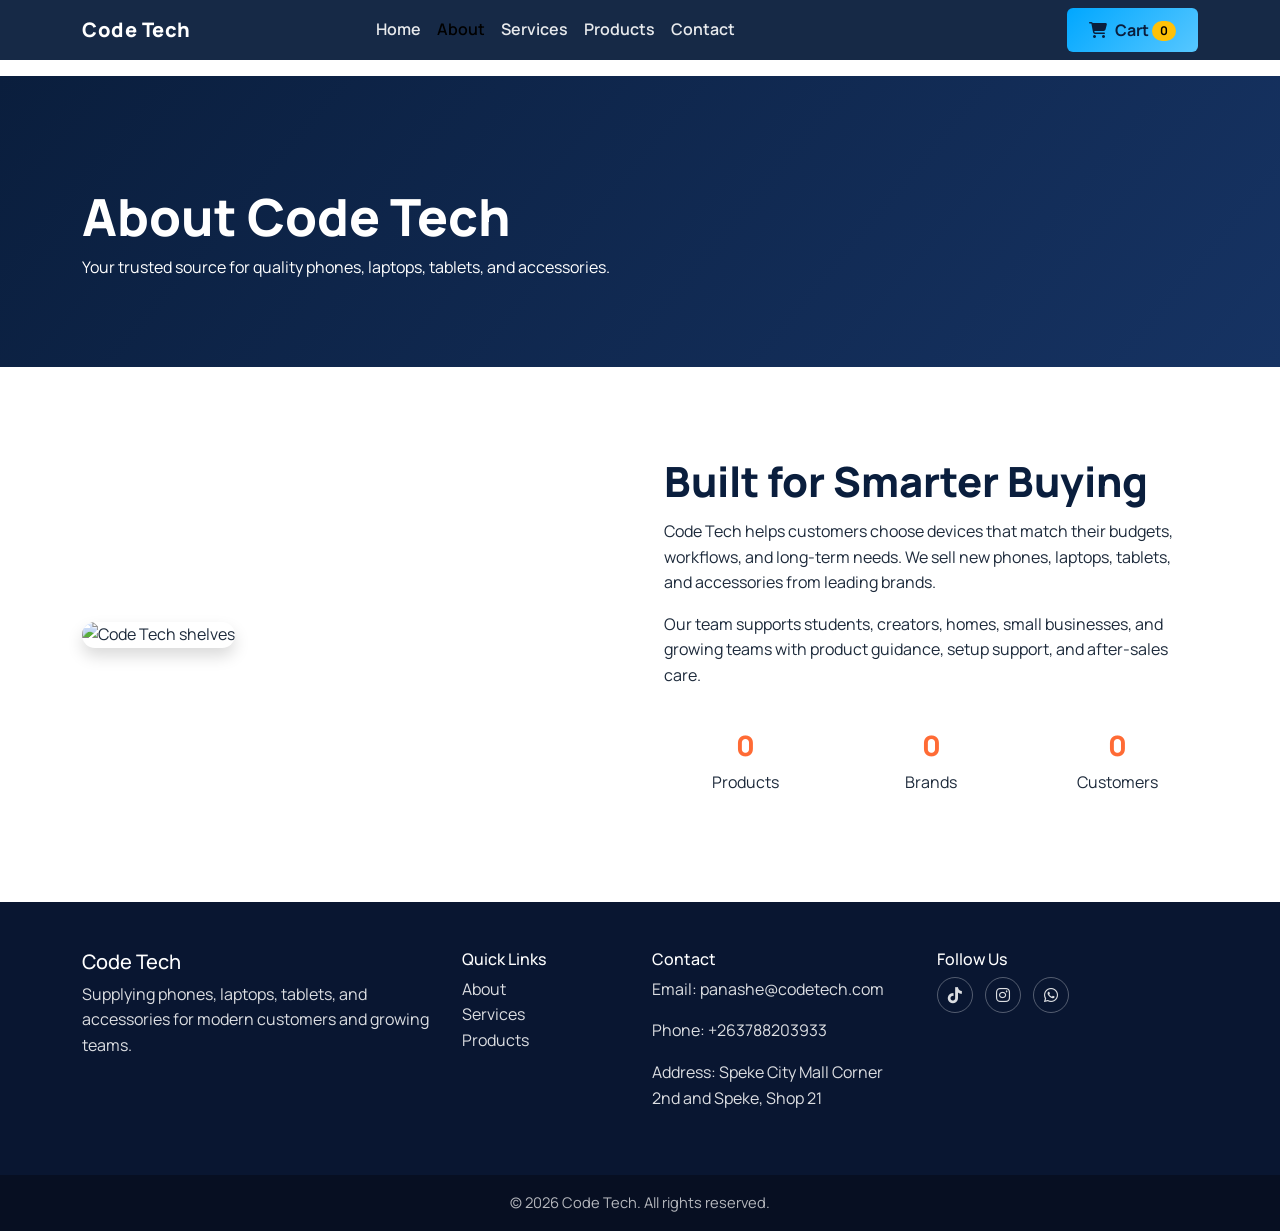
==== about.html @ 13f96c56 "Add files via upload" ====
<!DOCTYPE html>
<html lang="en">
<head>
  <meta charset="UTF-8" />
  <meta name="viewport" content="width=device-width, initial-scale=1" />
  <title>About | Code Tech</title>
  <meta name="description" content="Code Tech sells phones, laptops, tablets, and accessories." />
  <link rel="preconnect" href="https://fonts.googleapis.com" />
  <link rel="preconnect" href="https://fonts.gstatic.com" crossorigin />
  <link href="https://fonts.googleapis.com/css2?family=Manrope:wght@400;500;600;700;800&display=swap" rel="stylesheet" />
  <link href="https://cdn.jsdelivr.net/npm/bootstrap@5.3.0/dist/css/bootstrap.min.css" rel="stylesheet" />
  <link href="https://cdnjs.cloudflare.com/ajax/libs/font-awesome/6.4.0/css/all.min.css" rel="stylesheet" />
  <link href="https://unpkg.com/aos@2.3.4/dist/aos.css" rel="stylesheet" />
  <link href="https://cdn.jsdelivr.net/npm/swiper@11/swiper-bundle.min.css" rel="stylesheet" />
  <link href="assets/css/style.css" rel="stylesheet" />
</head>
<body>
  <header class="site-header fixed-top"><nav class="navbar navbar-expand-lg"><div class="container"><a class="navbar-brand" href="index.html">Code Tech</a><button class="navbar-toggler" type="button" data-bs-toggle="collapse" data-bs-target="#mainNav"><span class="navbar-toggler-icon"></span></button><div class="collapse navbar-collapse" id="mainNav"><ul class="navbar-nav mx-lg-auto mb-2 mb-lg-0"><li class="nav-item"><a class="nav-link" href="index.html">Home</a></li><li class="nav-item"><a class="nav-link active" href="about.html">About</a></li><li class="nav-item"><a class="nav-link" href="services.html">Services</a></li><li class="nav-item"><a class="nav-link" href="products.html">Products</a></li><li class="nav-item"><a class="nav-link" href="contact.html">Contact</a></li></ul><div class="auth-actions"><button class="btn btn-brand" type="button" data-bs-toggle="offcanvas" data-bs-target="#cartCanvas"><i class="fa-solid fa-cart-shopping me-2"></i>Cart <span id="cartCount" class="badge rounded-pill text-bg-warning">0</span></button></div></div></div></nav></header>
  <div class="offcanvas offcanvas-end" tabindex="-1" id="cartCanvas" aria-labelledby="cartCanvasLabel"><div class="offcanvas-header"><h5 class="offcanvas-title" id="cartCanvasLabel">Code Tech Cart</h5><button type="button" class="btn-close" data-bs-dismiss="offcanvas" aria-label="Close"></button></div><div class="offcanvas-body"><div id="cartItems" class="cart-items"></div><div class="cart-total-row"><span>Total</span><strong id="cartTotal">$0.00</strong></div><div class="cart-payment-actions mt-3"><button class="btn btn-paypal w-100" id="paypalServerCheckout" type="button" disabled><span class="paypal-wordmark"><span>Pay</span><span>Pal</span></span></button><button class="btn btn-outline-primary w-100 mt-2" id="paynowServerCheckout" type="button" disabled>Pay with Paynow</button></div><div id="paypal-button-container" class="mt-3"></div><p id="paypalHint" class="small text-muted mt-3">Add products to cart to activate payment checkout.</p></div></div>
  <main><section class="page-hero"><div class="container"><h1>About Code Tech</h1><p>Your trusted source for quality phones, laptops, tablets, and accessories.</p></div></section><section class="section-space"><div class="container"><div class="row align-items-center g-5"><div class="col-lg-6" data-aos="fade-right"><img src="https://images.unsplash.com/photo-1550009158-9ebf69173e03?auto=format&fit=crop&w=1200&q=80" class="img-fluid rounded-4 shadow" alt="Code Tech shelves"></div><div class="col-lg-6" data-aos="fade-left"><h2 class="section-title">Built for Smarter Buying</h2><p>Code Tech helps customers choose devices that match their budgets, workflows, and long-term needs. We sell new phones, laptops, tablets, and accessories from leading brands.</p><p>Our team supports students, creators, homes, small businesses, and growing teams with product guidance, setup support, and after-sales care.</p><div class="row text-center g-4 mt-2"><div class="col-4"><h3 class="counter" data-count-target="200" data-count-suffix="+">0</h3><p>Products</p></div><div class="col-4"><h3 class="counter" data-count-target="30" data-count-suffix="+">0</h3><p>Brands</p></div><div class="col-4"><h3 class="counter" data-count-target="300" data-count-suffix="+">0</h3><p>Customers</p></div></div></div></div></div></section></main>
  <footer class="site-footer"><div class="container py-5"><div class="row g-4"><div class="col-lg-4"><h5>Code Tech</h5><p>Supplying phones, laptops, tablets, and accessories for modern customers and growing teams.</p></div><div class="col-sm-6 col-lg-2"><h6>Quick Links</h6><ul class="footer-links"><li><a href="about.html">About</a></li><li><a href="services.html">Services</a></li><li><a href="products.html">Products</a></li></ul></div><div class="col-sm-6 col-lg-3"><h6>Contact</h6><p>Email: panashe@codetech.com</p><p>Phone: +263788203933</p><p>Address: Speke City Mall Corner 2nd and Speke, Shop 21</p></div><div class="col-lg-3"><h6>Follow Us</h6><div class="social-icons"><a href="https://www.tiktok.com/@codetech.zw?_r=1&_t=ZS-97eKOgB5fH8" target="_blank" rel="noopener" aria-label="Code Tech on TikTok"><i class="fab fa-tiktok"></i></a><a href="https://www.instagram.com/codetechnologies.zim?igsh=MWJpZHI3ZnJicXRqdw==" target="_blank" rel="noopener" aria-label="Code Tech on Instagram"><i class="fab fa-instagram"></i></a><a href="https://wa.me/c/263788203933" target="_blank" rel="noopener" aria-label="Code Tech on WhatsApp"><i class="fab fa-whatsapp"></i></a></div></div></div></div><div class="footer-bottom text-center py-3">&copy; 2026 Code Tech. All rights reserved.</div></footer>
  <script src="https://code.jquery.com/jquery-3.6.0.min.js"></script><script src="https://cdn.jsdelivr.net/npm/bootstrap@5.3.0/dist/js/bootstrap.bundle.min.js"></script><script src="https://unpkg.com/aos@2.3.4/dist/aos.js"></script><script src="https://cdn.jsdelivr.net/npm/swiper@11/swiper-bundle.min.js"></script><script src="https://cdn.jsdelivr.net/npm/@srexi/purecounterjs/dist/purecounter_vanilla.js"></script><script>window.CodeTechAuth = { loggedIn: true, loginUrl: 'index.html', productsUrl: 'products.html' }; window.CodeTechCheckout = { clearCart: false, paidOrder: null };</script><script src="assets/js/main.js"></script>
</body>
</html>
---- assets/css/style.css ----
:root {
  --primary: #0a1e3d;
  --secondary: #00a7ff;
  --accent: #ff6b35;
  --light: #f4f7fb;
  --text: #1d2a3b;
  --white: #ffffff;
}

* { box-sizing: border-box; }

body {
  font-family: 'Manrope', sans-serif;
  color: var(--text);
  line-height: 1.6;
}

.section-space { padding: 90px 0; }

.section-title {
  font-size: clamp(1.8rem, 4vw, 2.6rem);
  font-weight: 800;
  color: var(--primary);
  margin-bottom: 12px;
}

.site-header .navbar {
  background: rgba(10, 30, 61, 0.95);
  backdrop-filter: blur(8px);
}

.navbar-brand {
  color: var(--white);
  font-weight: 800;
  letter-spacing: 0.5px;
}

.nav-link {
  color: rgba(255, 255, 255, 0.9);
  font-weight: 600;
}

.nav-link:hover,
.nav-link:focus,
.nav-link.active { color: var(--secondary); }

.auth-actions {
  display: flex;
  align-items: center;
  gap: 10px;
  margin-left: auto;
}

.profile-menu {
  position: relative;
}

.profile-toggle {
  border: 1px solid rgba(255, 255, 255, 0.28);
  background: rgba(255, 255, 255, 0.08);
  color: var(--white);
  border-radius: 999px;
  padding: 7px 12px 7px 7px;
  display: inline-flex;
  align-items: center;
  gap: 9px;
  font-weight: 800;
}

.profile-toggle:hover,
.profile-toggle:focus {
  border-color: var(--secondary);
  background: rgba(0, 167, 255, 0.18);
}

.profile-avatar,
.account-avatar {
  width: 34px;
  height: 34px;
  border-radius: 50%;
  display: inline-flex;
  align-items: center;
  justify-content: center;
  background: linear-gradient(135deg, var(--secondary), #57c7ff);
  color: var(--primary);
  font-weight: 900;
}

.profile-name {
  max-width: 150px;
  overflow: hidden;
  text-overflow: ellipsis;
  white-space: nowrap;
}

.profile-dropdown {
  position: absolute;
  top: calc(100% + 10px);
  right: 0;
  width: 230px;
  background: var(--white);
  border-radius: 12px;
  box-shadow: 0 18px 45px rgba(7, 15, 34, 0.22);
  padding: 8px;
  opacity: 0;
  visibility: hidden;
  transform: translateY(8px);
  transition: opacity 0.2s ease, transform 0.2s ease, visibility 0.2s ease;
  z-index: 1200;
}

.profile-menu:hover .profile-dropdown,
.profile-menu:focus-within .profile-dropdown {
  opacity: 1;
  visibility: visible;
  transform: translateY(0);
}

.profile-dropdown a,
.profile-dropdown button {
  width: 100%;
  border: 0;
  background: transparent;
  color: var(--text);
  border-radius: 8px;
  padding: 10px 12px;
  display: flex;
  align-items: center;
  gap: 10px;
  text-align: left;
  text-decoration: none;
  font-weight: 700;
}

.profile-dropdown a:hover,
.profile-dropdown a:focus,
.profile-dropdown button:hover,
.profile-dropdown button:focus {
  background: var(--light);
  color: var(--primary);
}

.profile-dropdown i {
  width: 18px;
  color: var(--secondary);
}

.navbar-toggler { border-color: rgba(255, 255, 255, 0.3); }
.navbar-toggler-icon { filter: invert(1); }

.btn-brand {
  background: linear-gradient(135deg, var(--secondary), #57c7ff);
  border: none;
  color: var(--primary);
  font-weight: 700;
  padding: 10px 22px;
}

.btn-brand:hover {
  background: linear-gradient(135deg, #008ad1, var(--secondary));
  color: var(--white);
}

.btn-paypal {
  background: #ffc439;
  border: none;
  border-radius: 6px;
  color: #003087;
  font-weight: 800;
  padding: 11px 22px;
  box-shadow: inset 0 -2px 0 rgba(0, 0, 0, 0.08);
}

.btn-paypal:hover,
.btn-paypal:focus {
  background: #f2ba36;
  color: #003087;
}

.btn-paypal:disabled {
  background: #ffe29b;
  color: rgba(0, 48, 135, 0.55);
  opacity: 1;
}

.paypal-wordmark {
  display: inline-flex;
  align-items: baseline;
  justify-content: center;
  font-family: Arial, Helvetica, sans-serif;
  font-size: 1.08rem;
  font-style: italic;
  font-weight: 900;
  letter-spacing: -0.04em;
}

.paypal-wordmark span:first-child {
  color: #003087;
}

.paypal-wordmark span:last-child {
  color: #0070e0;
}

.hero-section { margin-top: 76px; }

.flash-container {
  margin-top: 96px;
  margin-bottom: -60px;
  position: relative;
  z-index: 2;
}

.hero-slide {
  min-height: calc(100vh - 76px);
  background-size: cover;
  background-position: center;
  position: relative;
  display: flex;
  align-items: center;
}

.hero-slide .overlay {
  position: absolute;
  inset: 0;
  background: linear-gradient(120deg, rgba(10, 30, 61, 0.88), rgba(10, 30, 61, 0.42));
}

.hero-content {
  position: relative;
  color: var(--white);
  max-width: 720px;
}

.hero-content h1 {
  font-size: clamp(2rem, 5vw, 3.8rem);
  font-weight: 800;
  margin-bottom: 16px;
}

.hero-content p {
  font-size: 1.1rem;
  margin-bottom: 24px;
}

.hero-actions {
  display: flex;
  flex-wrap: wrap;
  gap: 12px;
}

.counter {
  color: var(--accent);
  font-weight: 800;
}

.service-card,
.feature-card,
.testimonial-card,
.product-card {
  background: var(--white);
  border-radius: 16px;
  padding: 28px 22px;
  height: 100%;
  box-shadow: 0 10px 30px rgba(15, 28, 56, 0.08);
  transition: transform 0.3s ease, box-shadow 0.3s ease;
}

.service-card:hover,
.feature-card:hover,
.testimonial-card:hover,
.product-card:hover {
  transform: translateY(-6px);
  box-shadow: 0 18px 35px rgba(15, 28, 56, 0.15);
}

.service-card i,
.feature-card i {
  font-size: 1.8rem;
  color: var(--accent);
  margin-bottom: 14px;
}

.project-filters .filter-btn {
  border: 1px solid #d8dde6;
  margin: 5px;
  font-weight: 600;
}

.project-filters .filter-btn.active,
.project-filters .filter-btn:hover {
  background: var(--primary);
  color: var(--white);
  border-color: var(--primary);
}

.project-card {
  position: relative;
  border-radius: 16px;
  overflow: hidden;
}

.project-card img {
  width: 100%;
  height: 260px;
  object-fit: cover;
  transition: transform 0.4s ease;
}

.project-card:hover img { transform: scale(1.08); }

.project-overlay {
  position: absolute;
  inset: auto 0 0 0;
  background: linear-gradient(to top, rgba(10, 30, 61, 0.9), transparent);
  color: var(--white);
  padding: 35px 20px 20px;
}

.product-card {
  padding: 0;
  overflow: hidden;
}

.product-card img {
  width: 100%;
  height: 230px;
  object-fit: contain;
  padding: 22px;
  background: var(--light);
  transition: transform 0.35s ease;
}

.product-card:hover img { transform: scale(1.08); }

.product-body { padding: 20px; }

.product-category {
  color: var(--secondary);
  font-size: 0.78rem;
  font-weight: 800;
  text-transform: uppercase;
}

.product-price {
  color: var(--primary);
  font-size: 1.25rem;
  font-weight: 800;
}

.old-price {
  color: #8a94a6;
  text-decoration: line-through;
  margin-left: 8px;
  font-size: 0.9rem;
}

.sale-badge {
  position: absolute;
  top: 14px;
  left: 14px;
  z-index: 2;
  background: var(--accent);
  color: var(--white);
  border-radius: 999px;
  padding: 6px 12px;
  font-size: 0.75rem;
  font-weight: 800;
}

.stars i { color: var(--secondary); }

.cta-section {
  background: linear-gradient(130deg, var(--primary), #163363);
  color: var(--white);
}

.page-hero {
  margin-top: 76px;
  padding: 110px 0 70px;
  background: linear-gradient(130deg, #0a1e3d, #163363);
  color: #fff;
}

.page-hero h1 {
  font-size: clamp(2rem, 4.5vw, 3.2rem);
  font-weight: 800;
}

.contact-form {
  background: #fff;
  border-radius: 14px;
  padding: 22px;
  box-shadow: 0 8px 25px rgba(15, 28, 56, 0.1);
}

.contact-form .form-control {
  border-radius: 10px;
  padding: 12px 14px;
}

.site-footer {
  background: #091631;
  color: rgba(255, 255, 255, 0.86);
}

.site-footer h5,
.site-footer h6 { color: var(--white); }

.footer-links {
  list-style: none;
  padding: 0;
}

.footer-links a,
.social-icons a {
  color: rgba(255, 255, 255, 0.86);
  text-decoration: none;
}

.footer-links a:hover,
.social-icons a:hover { color: var(--secondary); }

.social-icons {
  display: flex;
  gap: 12px;
}

.social-icons a {
  width: 36px;
  height: 36px;
  border: 1px solid rgba(255, 255, 255, 0.3);
  border-radius: 50%;
  display: inline-flex;
  align-items: center;
  justify-content: center;
}

.section-space .social-icons a {
  color: var(--primary);
  border-color: rgba(10, 30, 61, 0.24);
}

.section-space .social-icons a:hover,
.section-space .social-icons a:focus {
  color: var(--secondary);
  border-color: var(--secondary);
}

.site-footer .social-icons a {
  color: rgba(255, 255, 255, 0.86);
  border-color: rgba(255, 255, 255, 0.3);
}

.footer-bottom {
  background: #070f22;
  color: rgba(255, 255, 255, 0.7);
  font-size: 0.92rem;
}

.cart-items {
  display: grid;
  gap: 12px;
}

.cart-item {
  display: grid;
  grid-template-columns: 1fr auto;
  gap: 8px;
  padding-bottom: 12px;
  border-bottom: 1px solid #e7ecf3;
}

.cart-item h6 {
  margin: 0 0 4px;
  color: var(--primary);
  font-weight: 800;
}

.cart-item p {
  margin: 0;
  color: #6b7485;
  font-size: 0.9rem;
}

.cart-total-row {
  margin-top: 18px;
  padding-top: 16px;
  border-top: 2px solid #e7ecf3;
  display: flex;
  align-items: center;
  justify-content: space-between;
  font-size: 1.05rem;
}

.remove-cart-item {
  border: none;
  background: transparent;
  color: var(--accent);
  font-weight: 800;
}

.account-hero {
  padding-bottom: 56px;
}

.account-panel,
.purchase-history-panel {
  background: var(--white);
  border-radius: 14px;
  box-shadow: 0 10px 30px rgba(15, 28, 56, 0.08);
  padding: 26px;
}

.account-profile {
  display: flex;
  align-items: center;
  gap: 16px;
  padding-bottom: 20px;
  margin-bottom: 20px;
  border-bottom: 1px solid #e7ecf3;
}

.account-profile .account-avatar {
  width: 58px;
  height: 58px;
  font-size: 1.35rem;
}

.account-profile h2 {
  color: var(--primary);
  font-weight: 800;
  margin: 0;
}

.account-profile p {
  margin: 4px 0 0;
  color: #6b7485;
}

.account-grid {
  display: grid;
  grid-template-columns: repeat(2, minmax(0, 1fr));
  gap: 16px;
}

.account-grid div,
.purchase-card {
  border: 1px solid #e7ecf3;
  border-radius: 10px;
  padding: 16px;
  background: #fbfdff;
}

.account-grid span,
.purchase-card span {
  display: block;
  color: #6b7485;
  font-size: 0.9rem;
  margin-bottom: 4px;
}

.account-grid strong,
.purchase-card strong {
  color: var(--primary);
}

.purchase-history-list {
  display: grid;
  gap: 14px;
}

.purchase-card header {
  display: flex;
  align-items: center;
  justify-content: space-between;
  gap: 12px;
  margin-bottom: 12px;
}

.purchase-card ul {
  margin: 0;
  padding-left: 18px;
  color: #6b7485;
}

@media (max-width: 991px) {
  .navbar-collapse {
    background: rgba(10, 30, 61, 0.98);
    margin-top: 10px;
    border-radius: 10px;
    padding: 12px;
  }

  .auth-actions {
    margin-left: 0;
    margin-top: 12px;
    align-items: stretch;
    flex-direction: column;
  }

  .profile-toggle {
    width: 100%;
    justify-content: flex-start;
  }

  .profile-name {
    max-width: none;
    flex: 1;
    text-align: left;
  }

  .profile-dropdown {
    position: static;
    width: 100%;
    margin-top: 8px;
    opacity: 1;
    visibility: visible;
    transform: none;
  }

  .account-grid {
    grid-template-columns: 1fr;
  }

  .hero-slide { min-height: 80vh; }
}
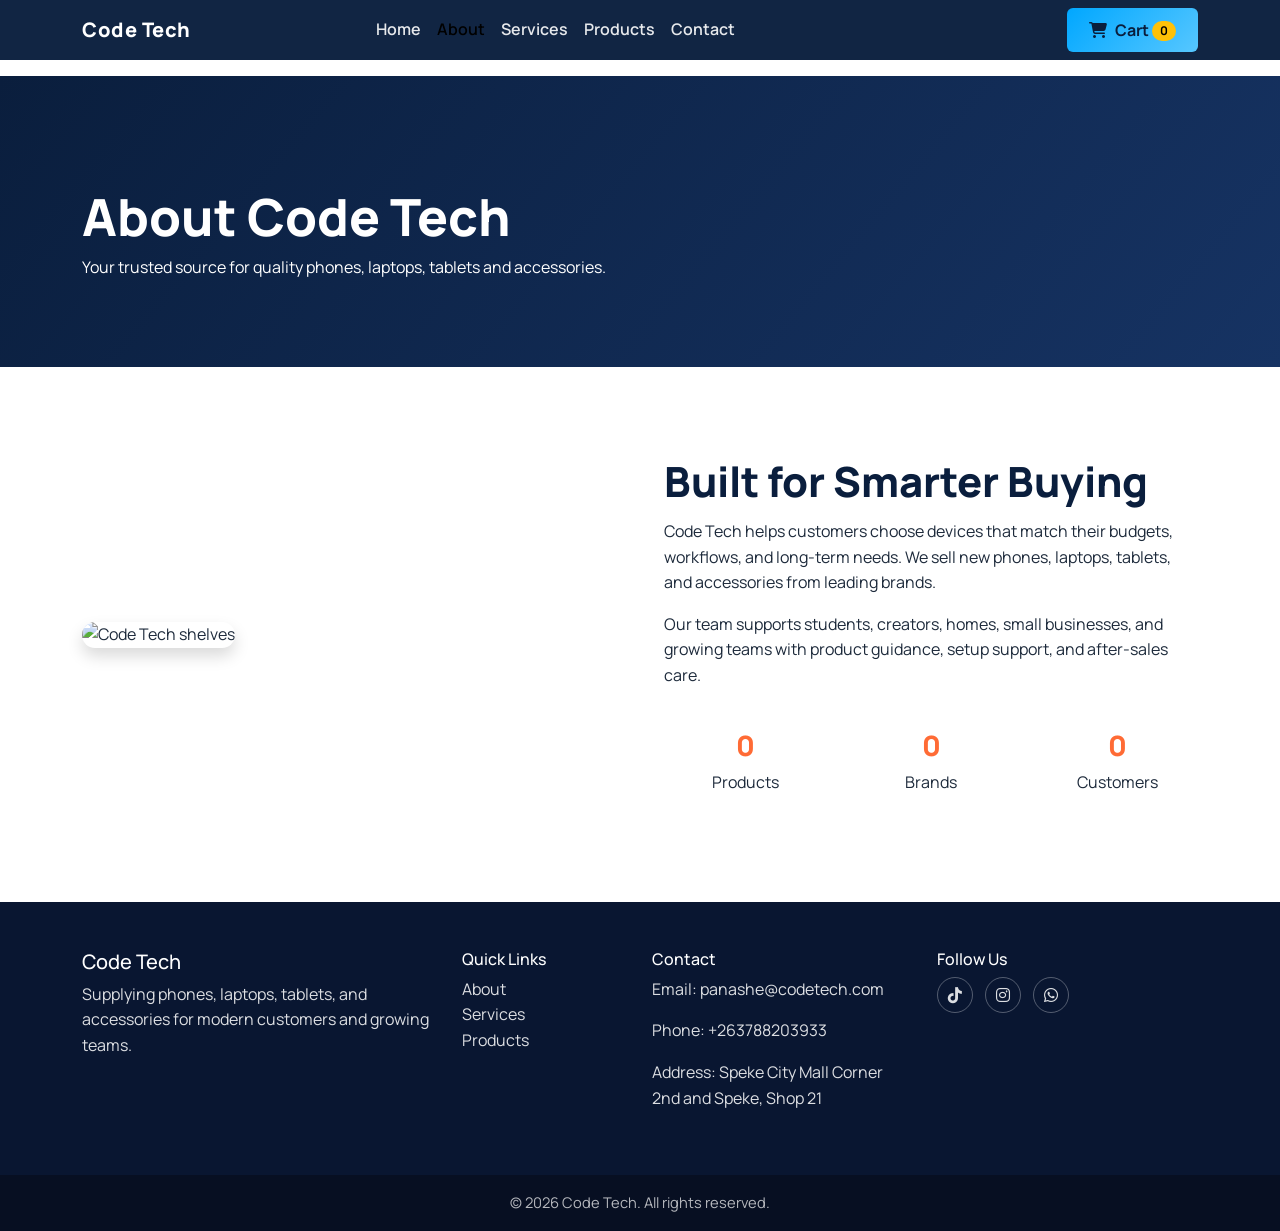
==== commit 1e247a14: "Remove unnecessary HTML entities in about.html" ====
--- a/about.html
+++ b/about.html
@@ -17,7 +17,7 @@
 <body>
   <header class="site-header fixed-top"><nav class="navbar navbar-expand-lg"><div class="container"><a class="navbar-brand" href="index.html">Code Tech</a><button class="navbar-toggler" type="button" data-bs-toggle="collapse" data-bs-target="#mainNav"><span class="navbar-toggler-icon"></span></button><div class="collapse navbar-collapse" id="mainNav"><ul class="navbar-nav mx-lg-auto mb-2 mb-lg-0"><li class="nav-item"><a class="nav-link" href="index.html">Home</a></li><li class="nav-item"><a class="nav-link active" href="about.html">About</a></li><li class="nav-item"><a class="nav-link" href="services.html">Services</a></li><li class="nav-item"><a class="nav-link" href="products.html">Products</a></li><li class="nav-item"><a class="nav-link" href="contact.html">Contact</a></li></ul><div class="auth-actions"><button class="btn btn-brand" type="button" data-bs-toggle="offcanvas" data-bs-target="#cartCanvas"><i class="fa-solid fa-cart-shopping me-2"></i>Cart <span id="cartCount" class="badge rounded-pill text-bg-warning">0</span></button></div></div></div></nav></header>
   <div class="offcanvas offcanvas-end" tabindex="-1" id="cartCanvas" aria-labelledby="cartCanvasLabel"><div class="offcanvas-header"><h5 class="offcanvas-title" id="cartCanvasLabel">Code Tech Cart</h5><button type="button" class="btn-close" data-bs-dismiss="offcanvas" aria-label="Close"></button></div><div class="offcanvas-body"><div id="cartItems" class="cart-items"></div><div class="cart-total-row"><span>Total</span><strong id="cartTotal">$0.00</strong></div><div class="cart-payment-actions mt-3"><button class="btn btn-paypal w-100" id="paypalServerCheckout" type="button" disabled><span class="paypal-wordmark"><span>Pay</span><span>Pal</span></span></button><button class="btn btn-outline-primary w-100 mt-2" id="paynowServerCheckout" type="button" disabled>Pay with Paynow</button></div><div id="paypal-button-container" class="mt-3"></div><p id="paypalHint" class="small text-muted mt-3">Add products to cart to activate payment checkout.</p></div></div>
-  <main><section class="page-hero"><div class="container"><h1>About Code Tech</h1><p>Your trusted source for quality phones, laptops, tablets, and accessories.</p></div></section><section class="section-space"><div class="container"><div class="row align-items-center g-5"><div class="col-lg-6" data-aos="fade-right"><img src="https://images.unsplash.com/photo-1550009158-9ebf69173e03?auto=format&fit=crop&w=1200&q=80" class="img-fluid rounded-4 shadow" alt="Code Tech shelves"></div><div class="col-lg-6" data-aos="fade-left"><h2 class="section-title">Built for Smarter Buying</h2><p>Code Tech helps customers choose devices that match their budgets, workflows, and long-term needs. We sell new phones, laptops, tablets, and accessories from leading brands.</p><p>Our team supports students, creators, homes, small businesses, and growing teams with product guidance, setup support, and after-sales care.</p><div class="row text-center g-4 mt-2"><div class="col-4"><h3 class="counter" data-count-target="200" data-count-suffix="+">0</h3><p>Products</p></div><div class="col-4"><h3 class="counter" data-count-target="30" data-count-suffix="+">0</h3><p>Brands</p></div><div class="col-4"><h3 class="counter" data-count-target="300" data-count-suffix="+">0</h3><p>Customers</p></div></div></div></div></div></section></main>
+  <main><section class="page-hero"><div class="container"><h1>About Code Tech</h1><p>Your trusted source for quality phones, laptops, tablets and accessories.</p></div></section><section class="section-space"><div class="container"><div class="row align-items-center g-5"><div class="col-lg-6" data-aos="fade-right"><img src="https://images.unsplash.com/photo-1550009158-9ebf69173e03?auto=format&fit=crop&w=1200&q=80" class="img-fluid rounded-4 shadow" alt="Code Tech shelves"></div><div class="col-lg-6" data-aos="fade-left"><h2 class="section-title">Built for Smarter Buying</h2><p>Code Tech helps customers choose devices that match their budgets, workflows, and long-term needs. We sell new phones, laptops, tablets, and accessories from leading brands.</p><p>Our team supports students, creators, homes, small businesses, and growing teams with product guidance, setup support, and after-sales care.</p><div class="row text-center g-4 mt-2"><div class="col-4"><h3 class="counter" data-count-target="200" data-count-suffix="+">0</h3><p>Products</p></div><div class="col-4"><h3 class="counter" data-count-target="30" data-count-suffix="+">0</h3><p>Brands</p></div><div class="col-4"><h3 class="counter" data-count-target="300" data-count-suffix="+">0</h3><p>Customers</p></div></div></div></div></div></section></main>
   <footer class="site-footer"><div class="container py-5"><div class="row g-4"><div class="col-lg-4"><h5>Code Tech</h5><p>Supplying phones, laptops, tablets, and accessories for modern customers and growing teams.</p></div><div class="col-sm-6 col-lg-2"><h6>Quick Links</h6><ul class="footer-links"><li><a href="about.html">About</a></li><li><a href="services.html">Services</a></li><li><a href="products.html">Products</a></li></ul></div><div class="col-sm-6 col-lg-3"><h6>Contact</h6><p>Email: panashe@codetech.com</p><p>Phone: +263788203933</p><p>Address: Speke City Mall Corner 2nd and Speke, Shop 21</p></div><div class="col-lg-3"><h6>Follow Us</h6><div class="social-icons"><a href="https://www.tiktok.com/@codetech.zw?_r=1&_t=ZS-97eKOgB5fH8" target="_blank" rel="noopener" aria-label="Code Tech on TikTok"><i class="fab fa-tiktok"></i></a><a href="https://www.instagram.com/codetechnologies.zim?igsh=MWJpZHI3ZnJicXRqdw==" target="_blank" rel="noopener" aria-label="Code Tech on Instagram"><i class="fab fa-instagram"></i></a><a href="https://wa.me/c/263788203933" target="_blank" rel="noopener" aria-label="Code Tech on WhatsApp"><i class="fab fa-whatsapp"></i></a></div></div></div></div><div class="footer-bottom text-center py-3">&copy; 2026 Code Tech. All rights reserved.</div></footer>
   <script src="https://code.jquery.com/jquery-3.6.0.min.js"></script><script src="https://cdn.jsdelivr.net/npm/bootstrap@5.3.0/dist/js/bootstrap.bundle.min.js"></script><script src="https://unpkg.com/aos@2.3.4/dist/aos.js"></script><script src="https://cdn.jsdelivr.net/npm/swiper@11/swiper-bundle.min.js"></script><script src="https://cdn.jsdelivr.net/npm/@srexi/purecounterjs/dist/purecounter_vanilla.js"></script><script>window.CodeTechAuth = { loggedIn: true, loginUrl: 'index.html', productsUrl: 'products.html' }; window.CodeTechCheckout = { clearCart: false, paidOrder: null };</script><script src="assets/js/main.js"></script>
 </body>
--- a/assets/css/style.css
+++ b/assets/css/style.css
@@ -25,7 +25,7 @@
 }
 
 .site-header .navbar {
-  background: rgba(10, 30, 61, 0.95);
+  background: rgba(10, 30, 61, 0.97);
   backdrop-filter: blur(8px);
 }
 
@@ -49,6 +49,10 @@
   align-items: center;
   gap: 10px;
   margin-left: auto;
+}
+
+.mobile-cart-button {
+  display: none;
 }
 
 .profile-menu {
@@ -585,18 +589,67 @@
 }
 
 @media (max-width: 991px) {
+  .site-header .navbar {
+    padding: 6px 0;
+  }
+
+  .site-header .container {
+    display: flex;
+    align-items: center;
+    justify-content: space-between;
+    gap: 8px;
+  }
+
+  .navbar-toggler {
+    order: 1;
+    padding: 4px 7px;
+  }
+
+  .navbar-brand {
+    order: 2;
+    margin: 0;
+    font-size: 0.95rem;
+  }
+
+  .mobile-cart-button {
+    order: 3;
+    display: inline-flex;
+    align-items: center;
+    justify-content: center;
+    gap: 4px;
+    min-height: 34px;
+    padding: 6px 9px;
+    border-radius: 6px;
+    font-size: 0.78rem;
+    line-height: 1;
+  }
+
   .navbar-collapse {
+    order: 4;
+    flex-basis: 100%;
     background: rgba(10, 30, 61, 0.98);
-    margin-top: 10px;
+    margin-top: 6px;
     border-radius: 10px;
-    padding: 12px;
+    padding: 8px 9px;
+  }
+
+  .navbar-nav {
+    flex-direction: row;
+    flex-wrap: nowrap;
+    align-items: center;
+    justify-content: space-between;
+    gap: 7px;
+    width: 100%;
+  }
+
+  .navbar-nav .nav-link {
+    padding: 3px 0;
+    font-size: clamp(0.63rem, 2.75vw, 0.78rem);
+    white-space: nowrap;
   }
 
   .auth-actions {
-    margin-left: 0;
-    margin-top: 12px;
-    align-items: stretch;
-    flex-direction: column;
+    display: none;
   }
 
   .profile-toggle {
